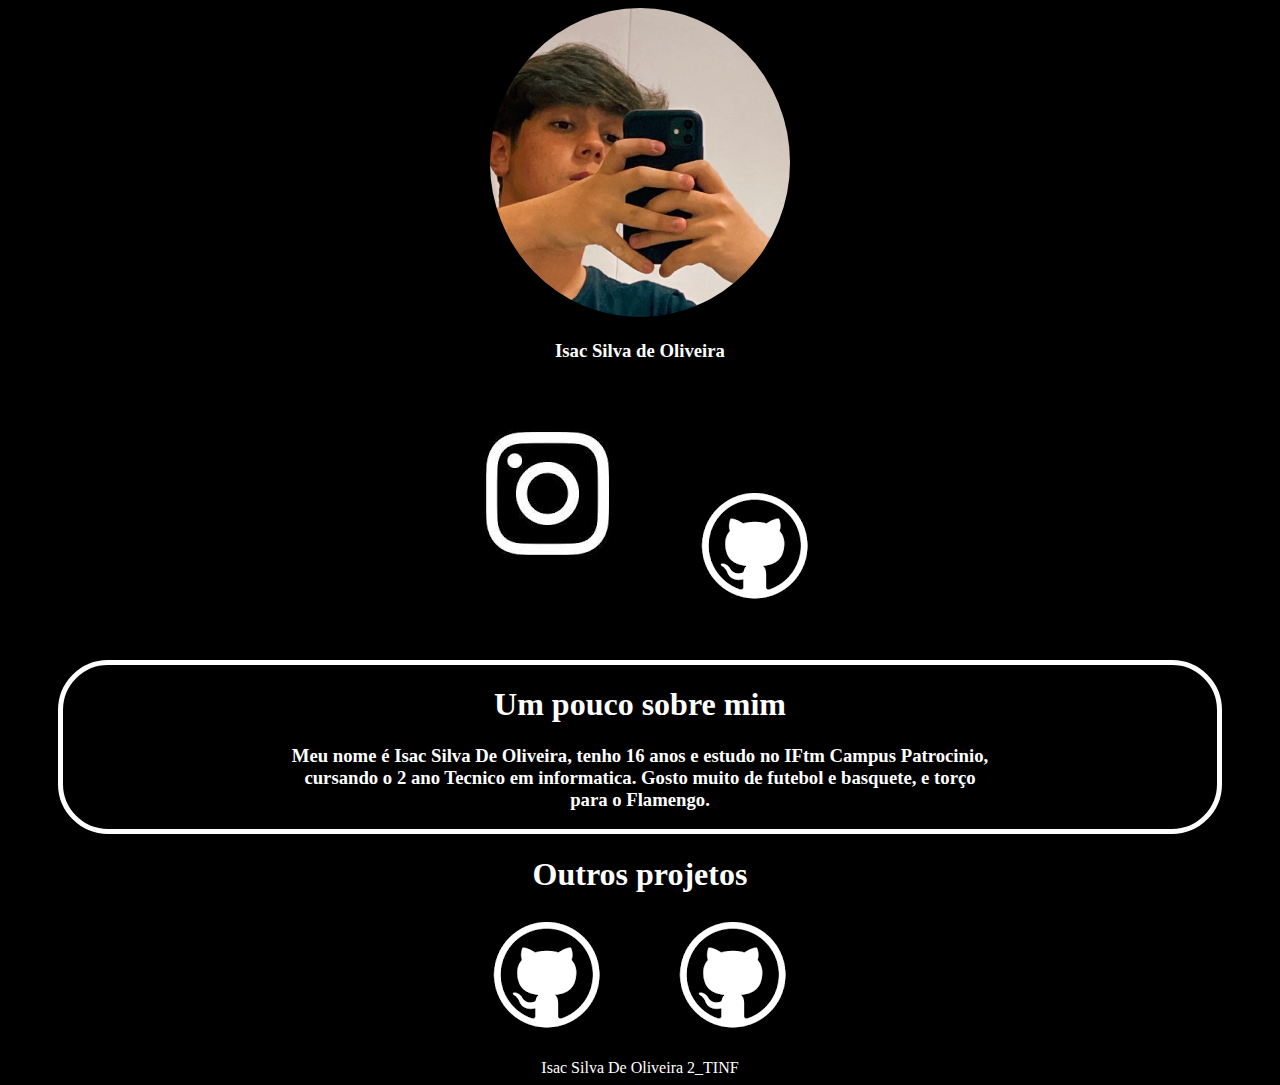
==== index.html @ da403f1d "Rename html.html to index.html" ====
<!DOCTYPE html>
<html lang="en">
<head>
    <meta charset="UTF-8">
    <meta http-equiv="X-UA-Compatible" content="IE=edge">
    <meta name="viewport" content="width=device-width, initial-scale=1.0">
    <title>Document</title>
    <link rel="stylesheet" href="/css.css">
</head>
<body>
    <div id="JÃO"><img id="minhaFoto" src="/minha foto.jpg" alt="">
    <h3>Isac Silva de Oliveira </h3>
    </div>
    <nav>
        <a href="https://www.instagram.com/newtin_isac/"><img src="/Logo Insta.png" alt="logo insta"></a>
        <a href="https://github.com/Isac471"><img id="github" src="/logo git hub.png" alt="Logo GitHub"></a>
    </nav>
    <div id="SobreMinhaVida">
    <h1>Um pouco sobre mim</h1>
    <h3 ><p>Meu nome é Isac Silva De Oliveira, tenho 16 anos e estudo no IFtm Campus Patrocinio,<br>
        cursando  o 2 ano Tecnico em informatica. Gosto muito de futebol e basquete, e torço<br>
        para o Flamengo.</p>
    </h3>
    </div>
    <div>
        <h1>Outros projetos</h1>
        <a href="https://rachzy.github.io/matrixreview/"><img src="" alt=""><img src="/logo git hub.png" alt=""></a>
        <a href="https://isac471.github.io/Atividade-02-07/"><img src="/logo git hub.png" alt=""></a>
    </div>
    <footer>Isac Silva De Oliveira    2_TINF</footer>
</body>
</html>
---- css.css ----
body{
    text-align: center;
    background-color: black;
}
h3{
    color:  white;
}
#minhaFoto{
    width: 300px;
    border-radius: 100%;
    
}
nav{
    justify-content: space-around;
}
#SobreMinhaVida{
    text-align: center;
    border-radius: 50px;
    border: 5px solid white;
    margin: 50px 50px  auto;
}
h1{
    color:  white;
}
footer{
    margin-top: 20px;
    color: white;
}
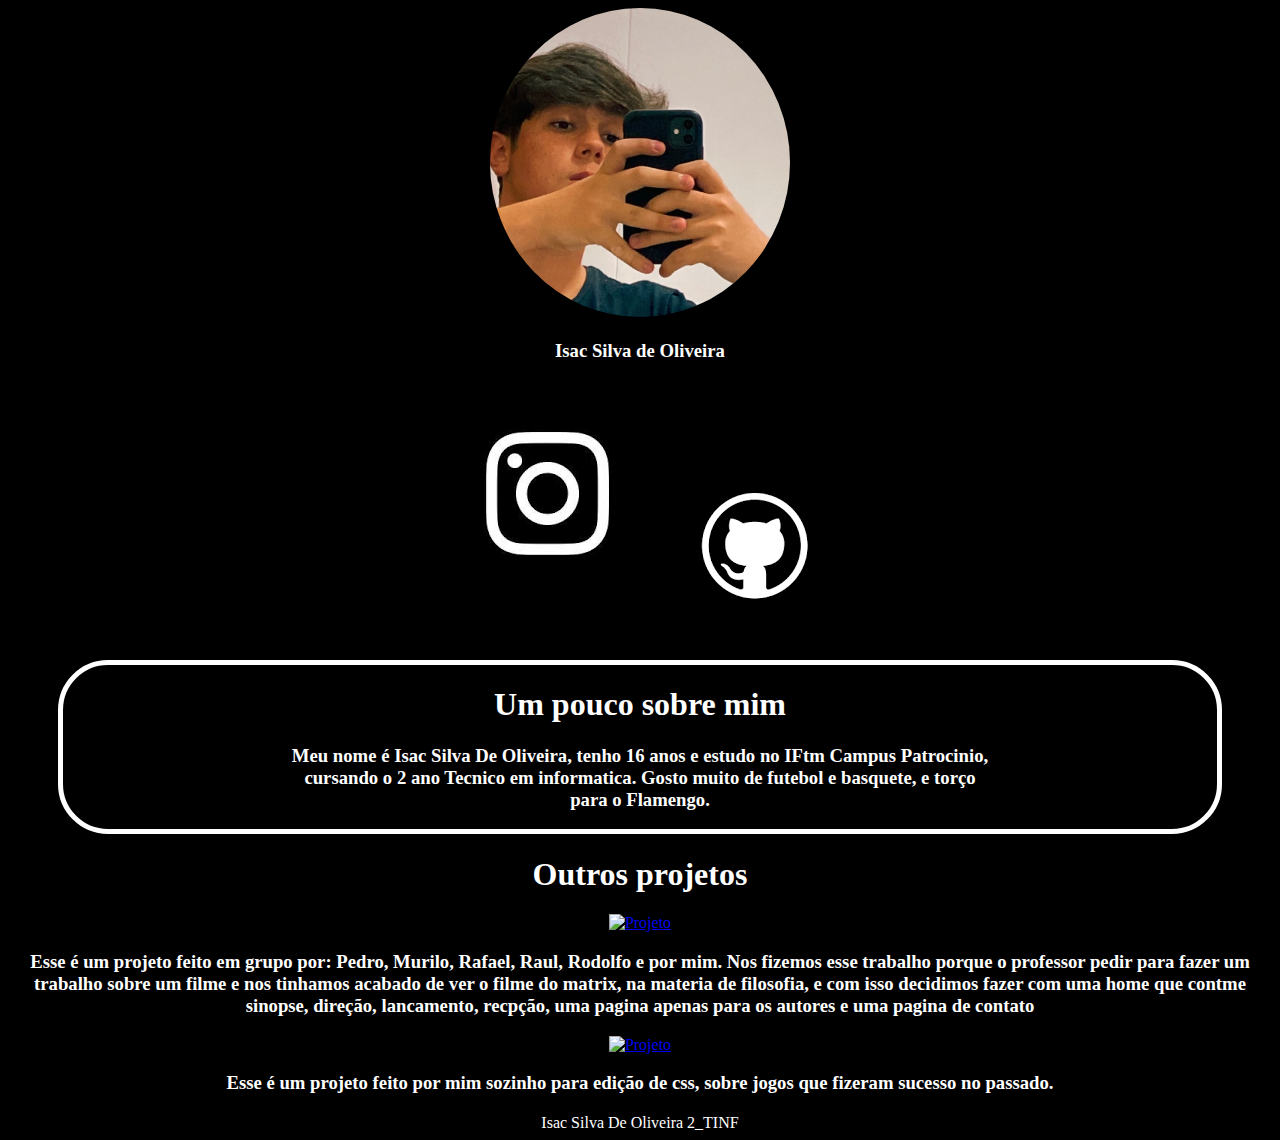
==== commit f8b6a7e3: "Update index.html" ====
--- a/index.html
+++ b/index.html
@@ -4,16 +4,16 @@
     <meta charset="UTF-8">
     <meta http-equiv="X-UA-Compatible" content="IE=edge">
     <meta name="viewport" content="width=device-width, initial-scale=1.0">
-    <title>Document</title>
-    <link rel="stylesheet" href="/css.css">
+    <title>Pagina Do Isac</title>
+    <link rel="stylesheet" href="css.css">
 </head>
 <body>
-    <div id="JÃO"><img id="minhaFoto" src="/minha foto.jpg" alt="">
+    <div id="JÃO"><img id="minhaFoto" src="minha foto.jpg" alt="">
     <h3>Isac Silva de Oliveira </h3>
     </div>
     <nav>
-        <a href="https://www.instagram.com/newtin_isac/"><img src="/Logo Insta.png" alt="logo insta"></a>
-        <a href="https://github.com/Isac471"><img id="github" src="/logo git hub.png" alt="Logo GitHub"></a>
+        <a href="https://www.instagram.com/newtin_isac/"><img id="instagram" src="Logo Insta.png" alt="logo insta"></a>
+        <a href="https://github.com/Isac471"><img id="github" src="logo git hub.png" alt="Logo GitHub"></a>
     </nav>
     <div id="SobreMinhaVida">
     <h1>Um pouco sobre mim</h1>
@@ -24,8 +24,18 @@
     </div>
     <div>
         <h1>Outros projetos</h1>
-        <a href="https://rachzy.github.io/matrixreview/"><img src="" alt=""><img src="/logo git hub.png" alt=""></a>
-        <a href="https://isac471.github.io/Atividade-02-07/"><img src="/logo git hub.png" alt=""></a>
+        <div id="MatrixReview">
+        <a href="https://rachzy.github.io/matrixreview/"><img src="" alt=""><img id="Matrixreview" src="Captura de tela 2022-09-12 163126.png" alt="Projeto"></a>
+        <h3>Esse é um projeto feito em grupo por: Pedro, Murilo, Rafael, Raul, Rodolfo e por mim.
+            Nos fizemos esse trabalho porque o professor pedir para fazer um trabalho sobre um filme
+            e nos tinhamos acabado de ver o filme do matrix, na materia de filosofia, e com isso
+            decidimos fazer com uma home que contme sinopse, direção, lancamento, recpção, uma
+            pagina apenas para os autores e uma pagina de contato </h3>
+        </div>
+        <div id="Atividade-02-07">
+        <a href="https://isac471.github.io/Atividade-02-07/"><img id="Atividade02-07" src="Atividade 02 do 07.png" alt="Projeto"></a>
+        <h3>Esse é um projeto feito por mim sozinho para edição de css, sobre jogos que fizeram sucesso no passado.</h3>
+        </div>
     </div>
     <footer>Isac Silva De Oliveira    2_TINF</footer>
 </body>
